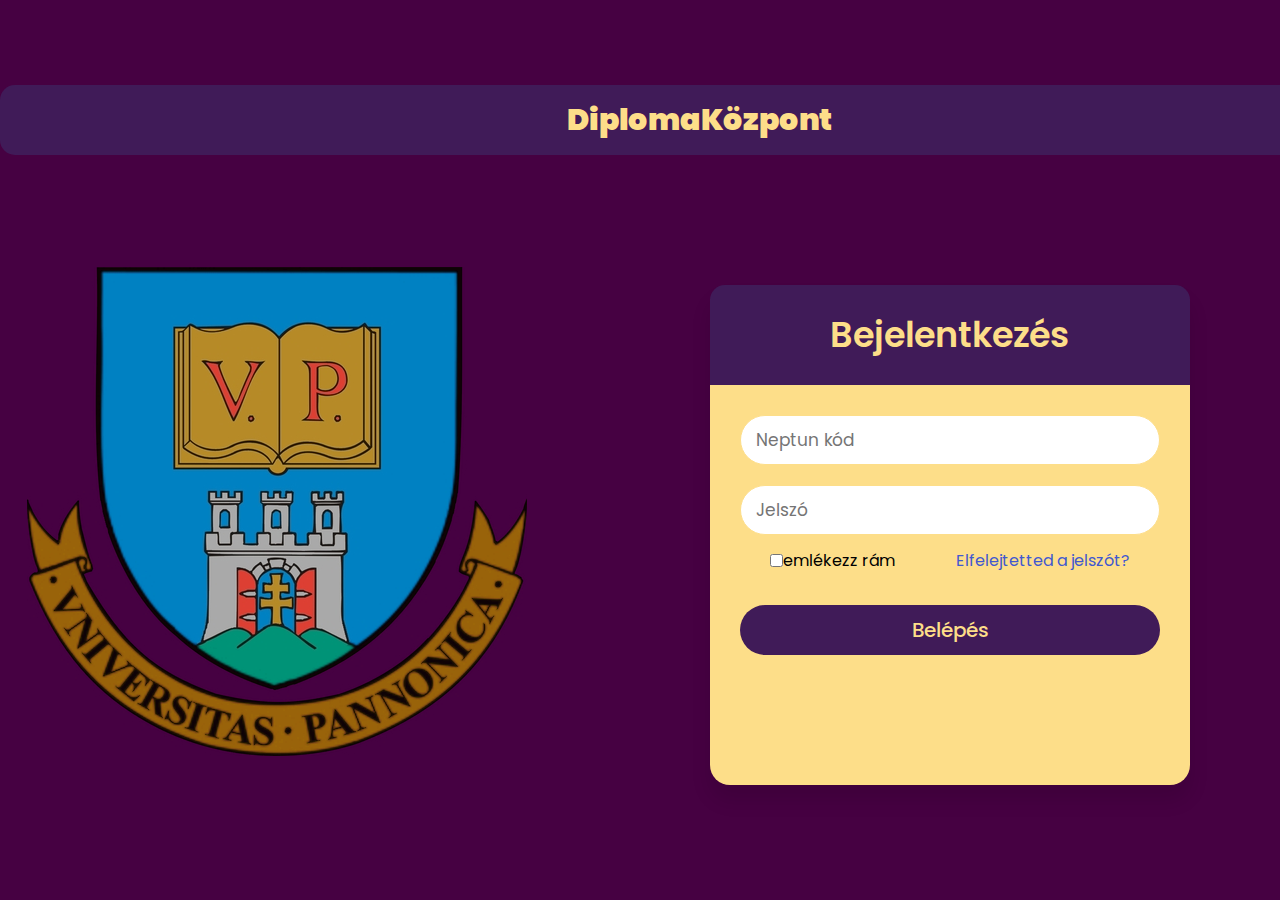
==== view/index.html @ 0deb162a "html,css" ====
<!DOCTYPE html>
<html lang="en" dir="ltr">
  <head>
    <meta charset="utf-8">
<title>Diplomások</title>
<h1 class = "cim"> DiplomaKözpont </h1>
    <link rel="stylesheet" href="css/style.css">
  </head>
  <body>
    <div class="csomag">
      <div class="title">
Bejelentkezés</div>
<form action="#">
        <div class="field">
          <input type="text" required placeholder="Neptun kód">
        </div>
<div class="field">
          <input type="password" required placeholder="Jelszó">
        </div>
<div class="content">
          <div class="checkbox">
            <input type="checkbox" id="remember-me">
            <label for="remember-me"> emlékezz rám</label>
          </div>
<div class="pass-link">
<a href="password.html">Elfelejtetted a jelszót?</a></div>
</div>
<div class="field">
          <input type="submit" value="Belépés">
        </div>

</form>
</div>


</body>
</html>
---- view/css/style.css ----
@import url('https://fonts.googleapis.com/css?family=Poppins:400,500,600,700&display=swap');
*{
  margin: 0;
  padding: 0;
  box-sizing: border-box;
  font-family: 'Poppins', sans-serif;
}
html,body{
  display: grid;
  height: 100%;
  width: 100%;
  place-items: center;
  background: #460142;
  background-image: url("../img/szines.png");
  background-repeat: no-repeat;
  background-position: 3% 65%;
  
}

h1{
  font-size: 30px;
  font-weight: 1000;
  text-align: center;
  line-height: 70px;
  width: 1400px;
  color: rgb(253, 222, 137);
  user-select: none;
  border-radius: 15px 15px 15px 15px;
  background:  #401b58;
  margin-top: -30px;
}
.csomag{
  height: 500px;
  width: 480px;
  background: rgb(253, 222, 137);
  border-radius: 20px;
  box-shadow: 0px 15px 20px rgba(0,0,0,0.1);
  margin-top: -100px;
  margin-left: 500px;
}
.csomag .title{ 
    /* felső lila rész*/
  font-size: 35px;
  font-weight: 600;
  text-align: center;
  line-height: 100px;
  color: rgb(253, 222, 137);
  user-select: none;
  border-radius: 15px 15px 0 0;
  background:  #401b58;
}
.csomag form{
  padding: 10px 30px 50px 30px;
}
.csomag form .field{
  height: 50px;
  width: 100%;
  margin-top: 20px;
  position: 50%;
}
.csomag form .field input{
  height: 50px;
  width: 100%;
  outline: none;
  font-size: 17px;
  padding-left: 15px;
  border: 1px solid rgb(253, 222, 137);
  border-radius: 25px;
  transition: all 0.3s ease;
}

form .content{
  display: flex;
  width: 100%;
  height: 50px;
  font-size: 16px;
  align-items: center;
  justify-content: space-around;
}
form .content .checkbox{
  display: flex;
  align-items: center;
  justify-content: center;
}

.btn{
  height: 50px;
  width: 100%;
  margin-top: 20px;
  position: 50%;
  background-color:  #401b58;
  border-radius: 12px;
  color: white;
  font-size: 20px;
}

select{
  font-size:12px;
}

form .field input[type="submit"]{
  color: rgb(253, 222, 137);
  border: none;
  padding-left: 0;
  margin-top: 0px;
  font-size: 20px;
  font-weight: 500;
  cursor: pointer;
  background: #401b58;
  transition: all 0.3s ease;
}
form .field input[type="submit"]:active{
  transform: scale(0.95);
}
form .signup-link{
  color: #262626;
  margin-top: 20px;
  text-align: center;
}
form .pass-link a,
form .signup-link a{
  color: #4158d0;
  text-decoration: none;
}
form .pass-link a:hover,
form .signup-link a:hover{
  text-decoration: underline;
}
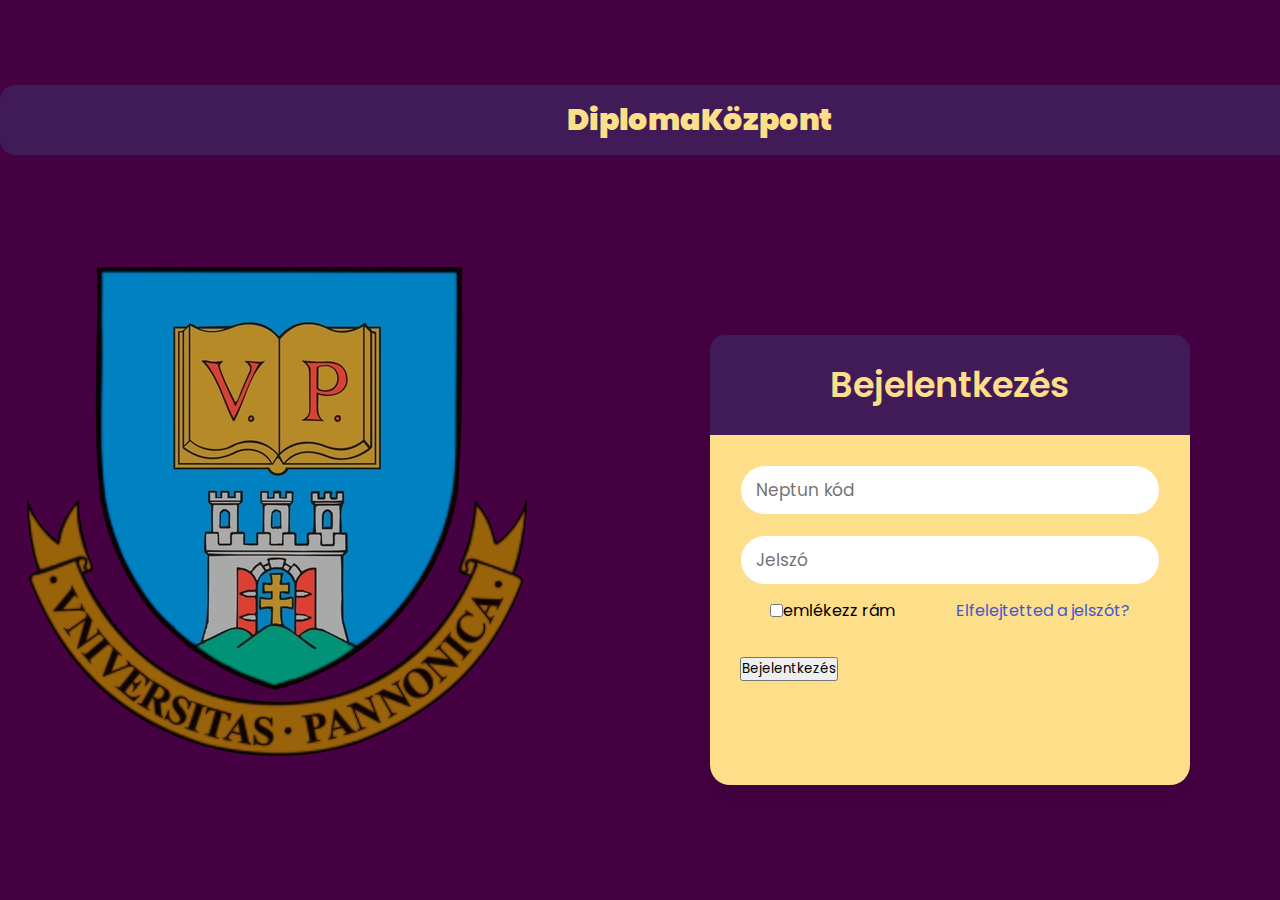
==== commit 83333109: "login and forgot fix" ====
--- a/view/index.html
+++ b/view/index.html
@@ -10,12 +10,12 @@
     <div class="csomag">
       <div class="title">
 Bejelentkezés</div>
-<form action="#">
+<form action="../controller/login.php" method="POST">
         <div class="field">
-          <input type="text" required placeholder="Neptun kód">
+          <input type="text" required id="neptun" name="neptun" placeholder="Neptun kód">
         </div>
 <div class="field">
-          <input type="password" required placeholder="Jelszó">
+          <input type="password" id="password" name="password" required placeholder="Jelszó">
         </div>
 <div class="content">
           <div class="checkbox">
@@ -26,7 +26,7 @@
 <a href="password.html">Elfelejtetted a jelszót?</a></div>
 </div>
 <div class="field">
-          <input type="submit" value="Belépés">
+    <button type="submit" value="Submit">Bejelentkezés</button>
         </div>
 
 </form>
--- a/view/css/style.css
+++ b/view/css/style.css
@@ -30,12 +30,12 @@
   margin-top: -30px;
 }
 .csomag{
-  height: 500px;
+  height: 450px;
   width: 480px;
   background: rgb(253, 222, 137);
   border-radius: 20px;
   box-shadow: 0px 15px 20px rgba(0,0,0,0.1);
-  margin-top: -100px;
+  margin-top: -50px;
   margin-left: 500px;
 }
 .csomag .title{ 
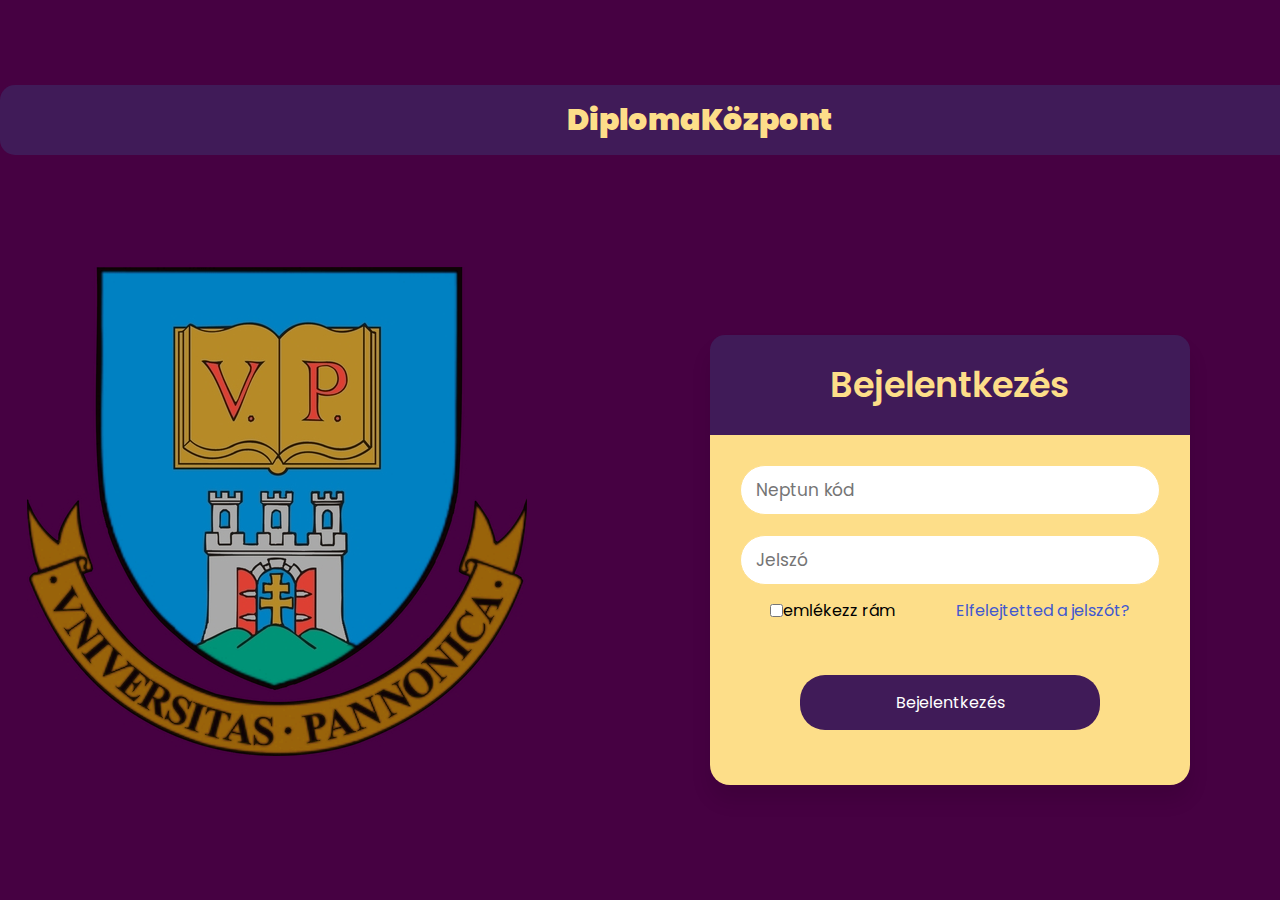
==== commit d3c79678: "forgot.css átalakítás" ====
--- a/view/index.html
+++ b/view/index.html
@@ -25,8 +25,8 @@
 <div class="pass-link">
 <a href="password.html">Elfelejtetted a jelszót?</a></div>
 </div>
-<div class="field">
-    <button type="submit" value="Submit">Bejelentkezés</button>
+<div>
+    <button class="btn" type="submit" value="Submit">Bejelentkezés</button>
         </div>
 
 </form>
--- a/view/css/style.css
+++ b/view/css/style.css
@@ -84,14 +84,18 @@
 }
 
 .btn{
-  height: 50px;
-  width: 100%;
-  margin-top: 20px;
-  position: 50%;
-  background-color:  #401b58;
-  border-radius: 12px;
+  width:300px;
+  background-color: #401b58;
+  border: none;
   color: white;
-  font-size: 20px;
+  padding: 15px 32px;
+  text-align: center;
+  text-decoration: none;
+  display: inline-block;
+  border-radius: 25px;
+  font-size: 16px;
+  margin-left: 60px;
+  margin-top: 40px;
 }
 
 select{
